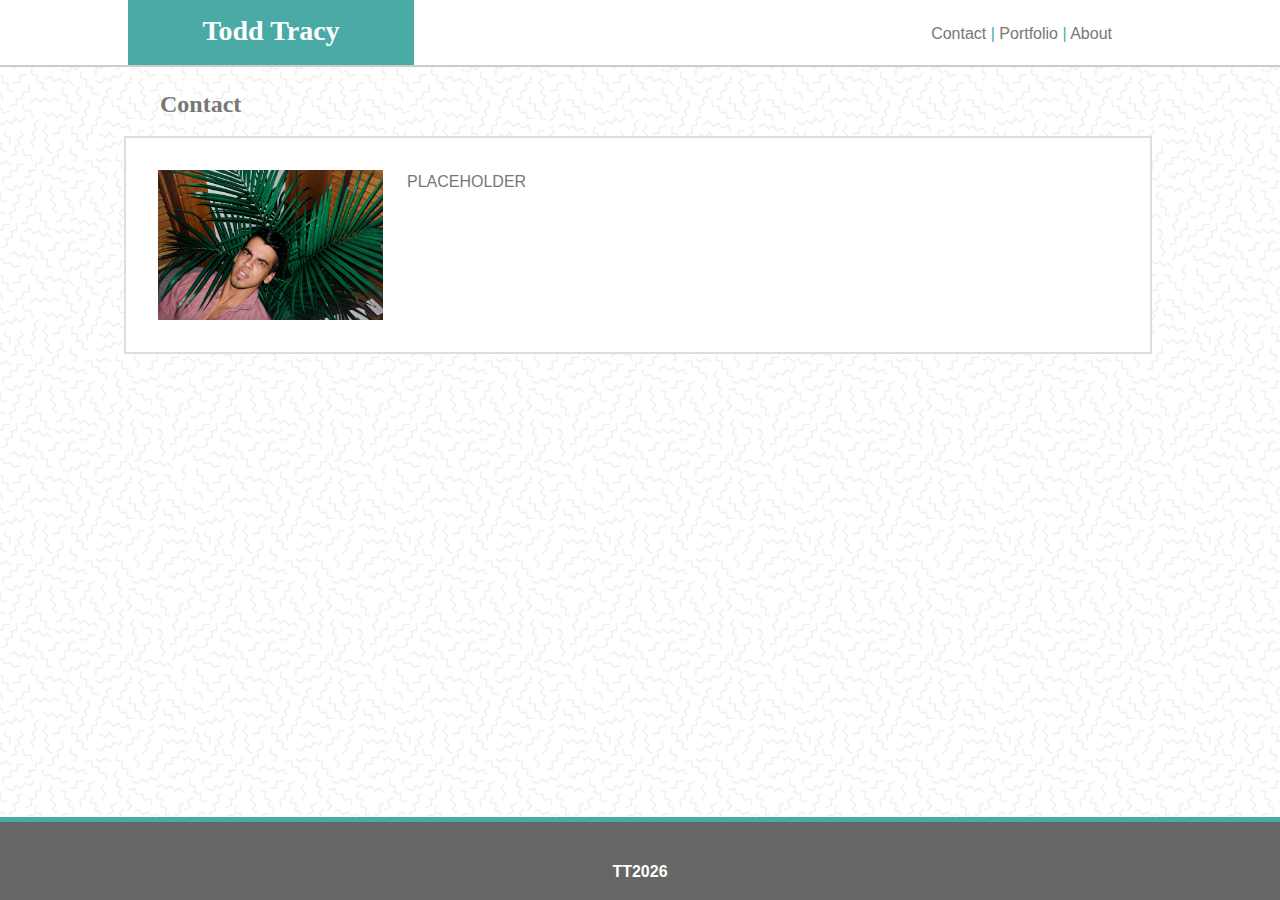
==== contact.html @ 3cbc6d1a "Copied html as base from index.html to portfolio.html and contact.html, modified text as placeholder" ====
<!DOCTYPE html>
<html lang="en">

<head>
    <meta charset="UTF-8">
    <meta name="viewport" content="width=device-width, initial-scale=1.0">
    <meta http-equiv="X-UA-Compatible" content="ie=edge">
    <title>Todd's Portfolio</title>
    <link rel="icon" type="image/png" sizes="16x16" href="./assets/images/favicon-16x16.png">
    <link rel="stylesheet" href="./assets/css/style.css">
</head>

<body style="background-image:url(./assets/images/memphis-mini.png)">
        <header>
            <h1>

                    <a id="TT" href=#>Todd Tracy</a>

            </h1>
            
            <section id="links">
                <div>
                   <figure class="contact">
                        <a id="contact" href="./contact.html">Contact</a>&nbsp;| 
                        <a id="portfolio" href="./portfolio.html">Portfolio</a>&nbsp;|
                        <a id="about" href="./index.html">About</a> 
                    </figure>
                </div>
            </section>
        </header>

        <div class="container">
            <br>
            <br>
            <br>
            <section>    
                <h2>
                    Contact
                </h2>
                <div>
                    <p>
                    <img src="./assets/images/me.jpg" alt="A picture of Todd" width="225" height="150">
                        PLACEHOLDER
                    </p>

                </div>
            </section>
        </div>
        
        <footer>
            <strong>
                TT<script type="text/javascript">
                document.write(new Date().getFullYear());
                </script>
            </strong>    
        </footer>
</body>
</html>
---- assets/css/style.css ----
body {
    padding: 0 ;
    margin: 0 ;
    line-height: 150% ;
    font-size: 1 em ;
    font-family: Arial, Helvetica, sans-serif ;
    color: #777777 ;
    background: #ffffff ;
}
h1,h2 {
    font-family: Georgia, 'Times New Roman', Times, serif;

}
h1 {
    width: 20%;
    text-align: center;
    position: relative;
    padding: 20px 15px 0px 15px;
    margin: 0 0 -10% 10%;
    /* margin-left: 10%; */
    line-height: .8em;
    height: 1.6em;
    font-size: 1.75em;
    float: left;
    color: #ffffff;
    background: #4aaaa5;
}
#links {
    width: 40%;
    text-align: right;
    position: relative;
    margin: .4em 10% 0 0;
    /* margin-right: 10%; */
    font-size: 1em;
    float: right;
    color: #4aaaa5;
    /* border-bottom: 2px solid #cccccc; */
    background: #ffffff;
}

h2 {
    margin-right: 10%; 
    margin-left:12.5%;
    font-size: 1.5em;
    float: left;
}
p {
    width: 75%;
    padding: 2.5%;
    margin: 0px;
    margin-right: 10%;
    margin-left: 10%;
    float: right;
    border: 2px solid #dddddd;
    background: #ffffff;
}
img {
    float: left;
    /* margin-right: 1.25em; */
    margin-right: 2.5%;
}
.container {
    height: 4em;
    padding: 0 0 1px 0;
    border: 0px solid #cccccc;
    border-bottom-width: 2px;
    background: #ffffff;
}
a {
    text-decoration: none;
    color: #777777;

}
a:hover {
    color: #5e5e5e;
}
a:active {
    color: #c4c4c4;
}
footer {
    width: 100%;
    text-align: center;
    position: fixed;
    padding-top: 3%;
    left: 0;
    height: 2.5em;
    color: #ffffff;
    bottom: 0;
    border-top: 5px solid #4aaaa5;
    background-color: #666666;
}
header {
    border: 0 solid #cccccc;
    border-bottom: 2px;
}
#TT, #TT:link, #TT:hover {
    color: #ffffff;
}
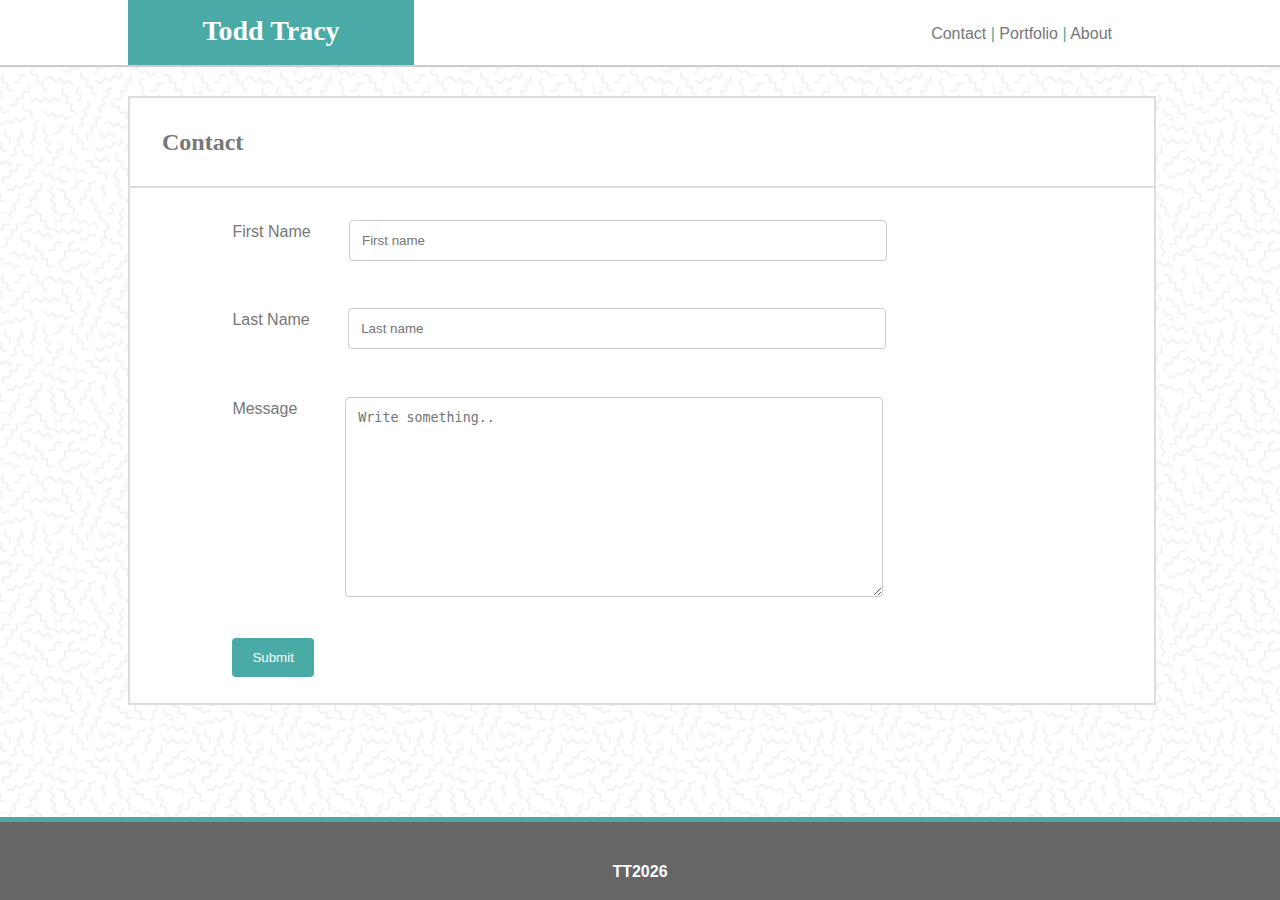
==== commit 7b943367: "Added contact fields and played with spacing." ====
--- a/contact.html
+++ b/contact.html
@@ -33,20 +33,41 @@
             <br>
             <br>
             <br>
+            <br>
             <section>    
                 <h2>
                     Contact
                 </h2>
-                <div>
-                    <p>
-                    <img src="./assets/images/me.jpg" alt="A picture of Todd" width="225" height="150">
-                        PLACEHOLDER
-                    </p>
-
-                </div>
+                <div class="msg"> 
+                        <form class="form" action="action_page.php">
+                      
+                            <p class="cbox">
+                              <label for="fname">First Name</label>
+                            <input type="text" id="fname" name="firstname" placeholder="First name">
+                    <br>
+                            </p>
+                            <p class="cbox">
+                          <label for="lname">Last Name</label>
+                          <input type="text" id="lname" name="lastname" placeholder="Last name">
+                    <br> 
+                            </p>
+                            <p class="cbox">
+                              <label for="Message">Message</label>
+                          <textarea id="message" name="message" placeholder="Write something.." style="height:200px"></textarea>
+                    <br>  
+                            </p>
+                          <p id="sub" class="cbox">
+                              <input type="submit" value="Submit">
+                            </p>
+                        </form>
+                      </div>
             </section>
         </div>
-        
+        <br>
+        <br>
+        <br>
+        <br>
+        <br>
         <footer>
             <strong>
                 TT<script type="text/javascript">
--- a/assets/css/style.css
+++ b/assets/css/style.css
@@ -40,18 +40,21 @@
 }
 
 h2 {
-    margin-right: 10%; 
-    margin-left:12.5%;
+    width: 75%;
+    padding: 2.5%;
+    margin: 0% 10% 0 10%;
     font-size: 1.5em;
     float: left;
+    border: 2px solid #dddddd;
+    border-bottom: 0px;
+    background: #ffffff;
 }
 p {
     width: 75%;
+    position: relative;
     padding: 2.5%;
-    margin: 0px;
-    margin-right: 10%;
-    margin-left: 10%;
-    float: right;
+    margin: 0 10% 0 10%;
+    float: left;
     border: 2px solid #dddddd;
     background: #ffffff;
 }
@@ -96,4 +99,53 @@
 }
 #TT, #TT:link, #TT:hover {
     color: #ffffff;
-}+}
+input[type=text], select, textarea {
+    width: 70%;
+    resize: vertical;
+    padding: 12px;
+    margin: 6px 0% 16px 5%;
+    float: left;
+    box-sizing: border-box;
+    border: 1px solid #ccc;
+    border-radius: 4px;
+}
+  
+ input[type=submit] {
+    padding: 12px 20px;
+    float: left;
+    cursor: pointer;
+    color: white;
+    border: none;
+    border-radius: 4px;
+    background-color: #4aaaa5;
+  }
+  
+ input[type=submit]:hover {
+    background-color: #79a7a4;
+  }
+  
+ .msg {
+    width: 80%;
+    padding: 0px;
+    margin: 0% 10% 0 10%;
+    float:left;
+    border: 2px solid #dddddd;
+    background-color: #ffffff;
+  }
+  #message {
+    margin-left: 6.25%;
+  }
+  label {
+    float: left;
+    margin: 6px 0% 16px 10%;
+  }
+  .cbox {
+      border: 0;
+      margin: 0;
+      padding-bottom: 0;
+  }
+  #sub {
+    padding: 2.5%;  
+    margin-left: 7.5%;
+  }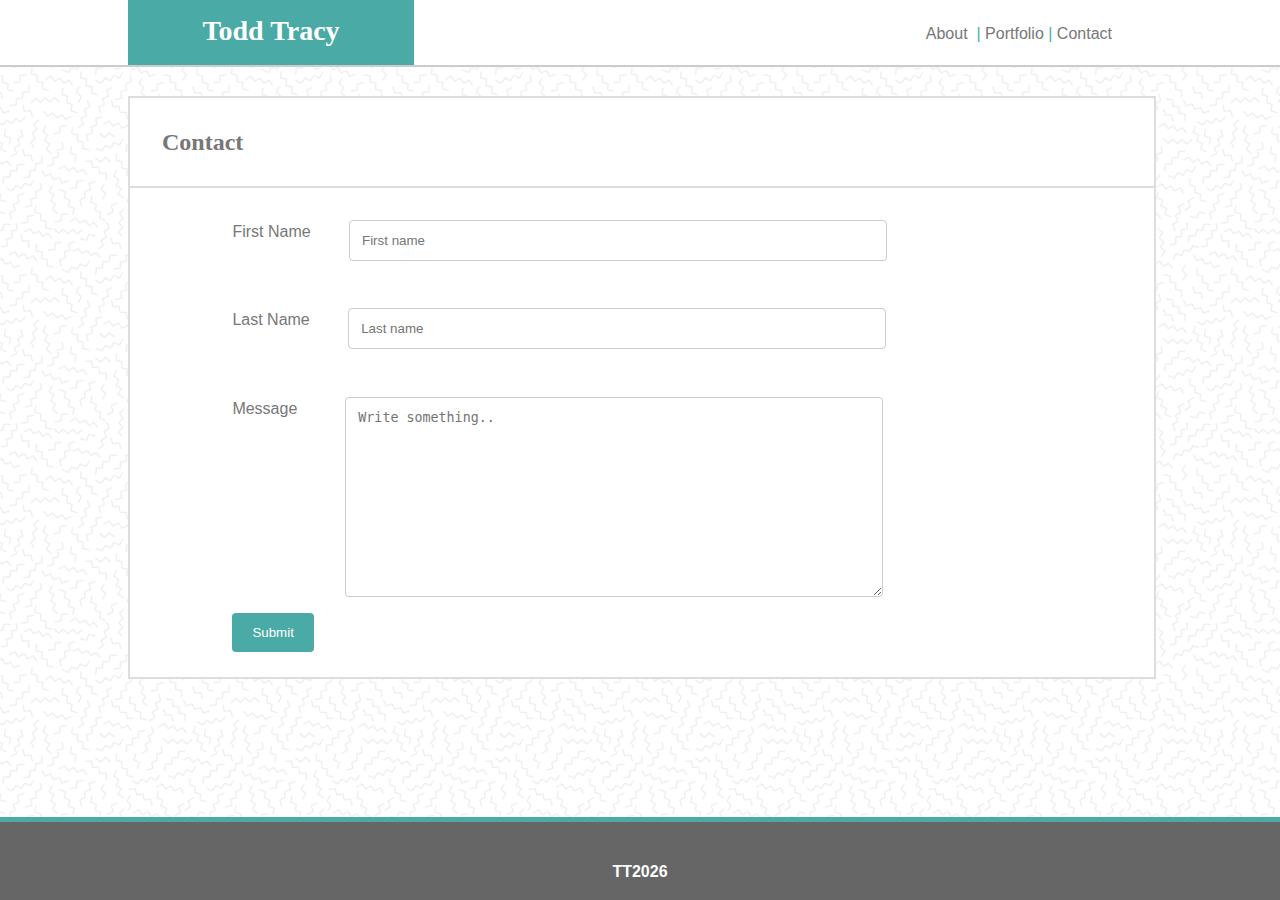
==== commit 73e501e5: "Swapped button order" ====
--- a/contact.html
+++ b/contact.html
@@ -19,15 +19,15 @@
             </h1>
             
             <section id="links">
-                <div>
-                   <figure class="contact">
-                        <a id="contact" href="./contact.html">Contact</a>&nbsp;| 
-                        <a id="portfolio" href="./portfolio.html">Portfolio</a>&nbsp;|
-                        <a id="about" href="./index.html">About</a> 
-                    </figure>
-                </div>
-            </section>
-        </header>
+                    <div>
+                       <figure class="contact">
+                            <a id="about" href="./index.html">About</a> &nbsp;|
+                            <a id="portfolio" href="./portfolio.html">Portfolio</a>&nbsp;|
+                            <a id="contact" href="./contact.html">Contact</a>
+                        </figure>
+                    </div>
+                </section>
+            </header>
 
         <div class="container">
             <br>
--- a/assets/css/style.css
+++ b/assets/css/style.css
@@ -3,7 +3,7 @@
     padding: 0 ;
     margin: 0 ;
     line-height: 150% ;
-    font-size: 1 em ;
+    font-size: 1em ;
     font-family: Arial, Helvetica, sans-serif ;
     color: #777777 ;
     background: #ffffff ;
@@ -141,11 +141,21 @@
     margin: 6px 0% 16px 10%;
   }
   .cbox {
-      border: 0;
-      margin: 0;
-      padding-bottom: 0;
+    padding-bottom: 0;
+    margin: 0;
+    border: 0;
   }
   #sub {
-    padding: 2.5%;  
+    padding: 2.5%; 
+    padding-top: 0; 
     margin-left: 7.5%;
-  }+  }
+  #plink1 {
+    border-bottom: 0;
+  }
+  .ptxt1 {
+    padding-top: 0;
+    margin: 0 10% 0 10%;
+    float: left;
+    border-top: 0;
+    }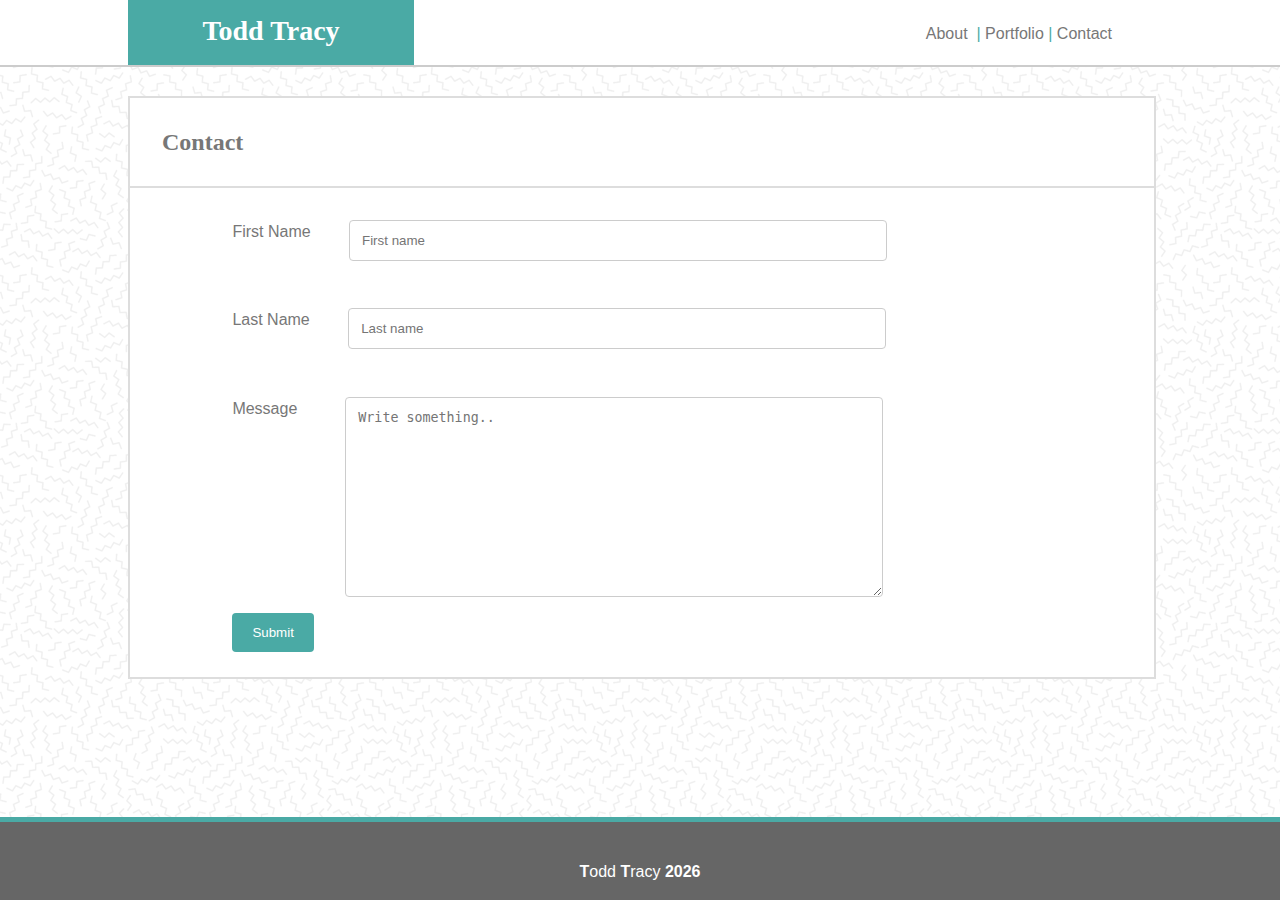
==== commit a0ea5063: "Stylistic changes to .html documents" ====
--- a/contact.html
+++ b/contact.html
@@ -69,11 +69,15 @@
         <br>
         <br>
         <footer>
-            <strong>
-                TT<script type="text/javascript">
-                document.write(new Date().getFullYear());
-                </script>
-            </strong>    
-        </footer>
+                <strong>
+                    T</strong>odd
+                <strong>
+                    T</strong>racy
+                <strong>
+                    <script type="text/javascript">
+                    document.write(new Date().getFullYear());
+                    </script>
+                </strong>    
+            </footer>
 </body>
 </html>